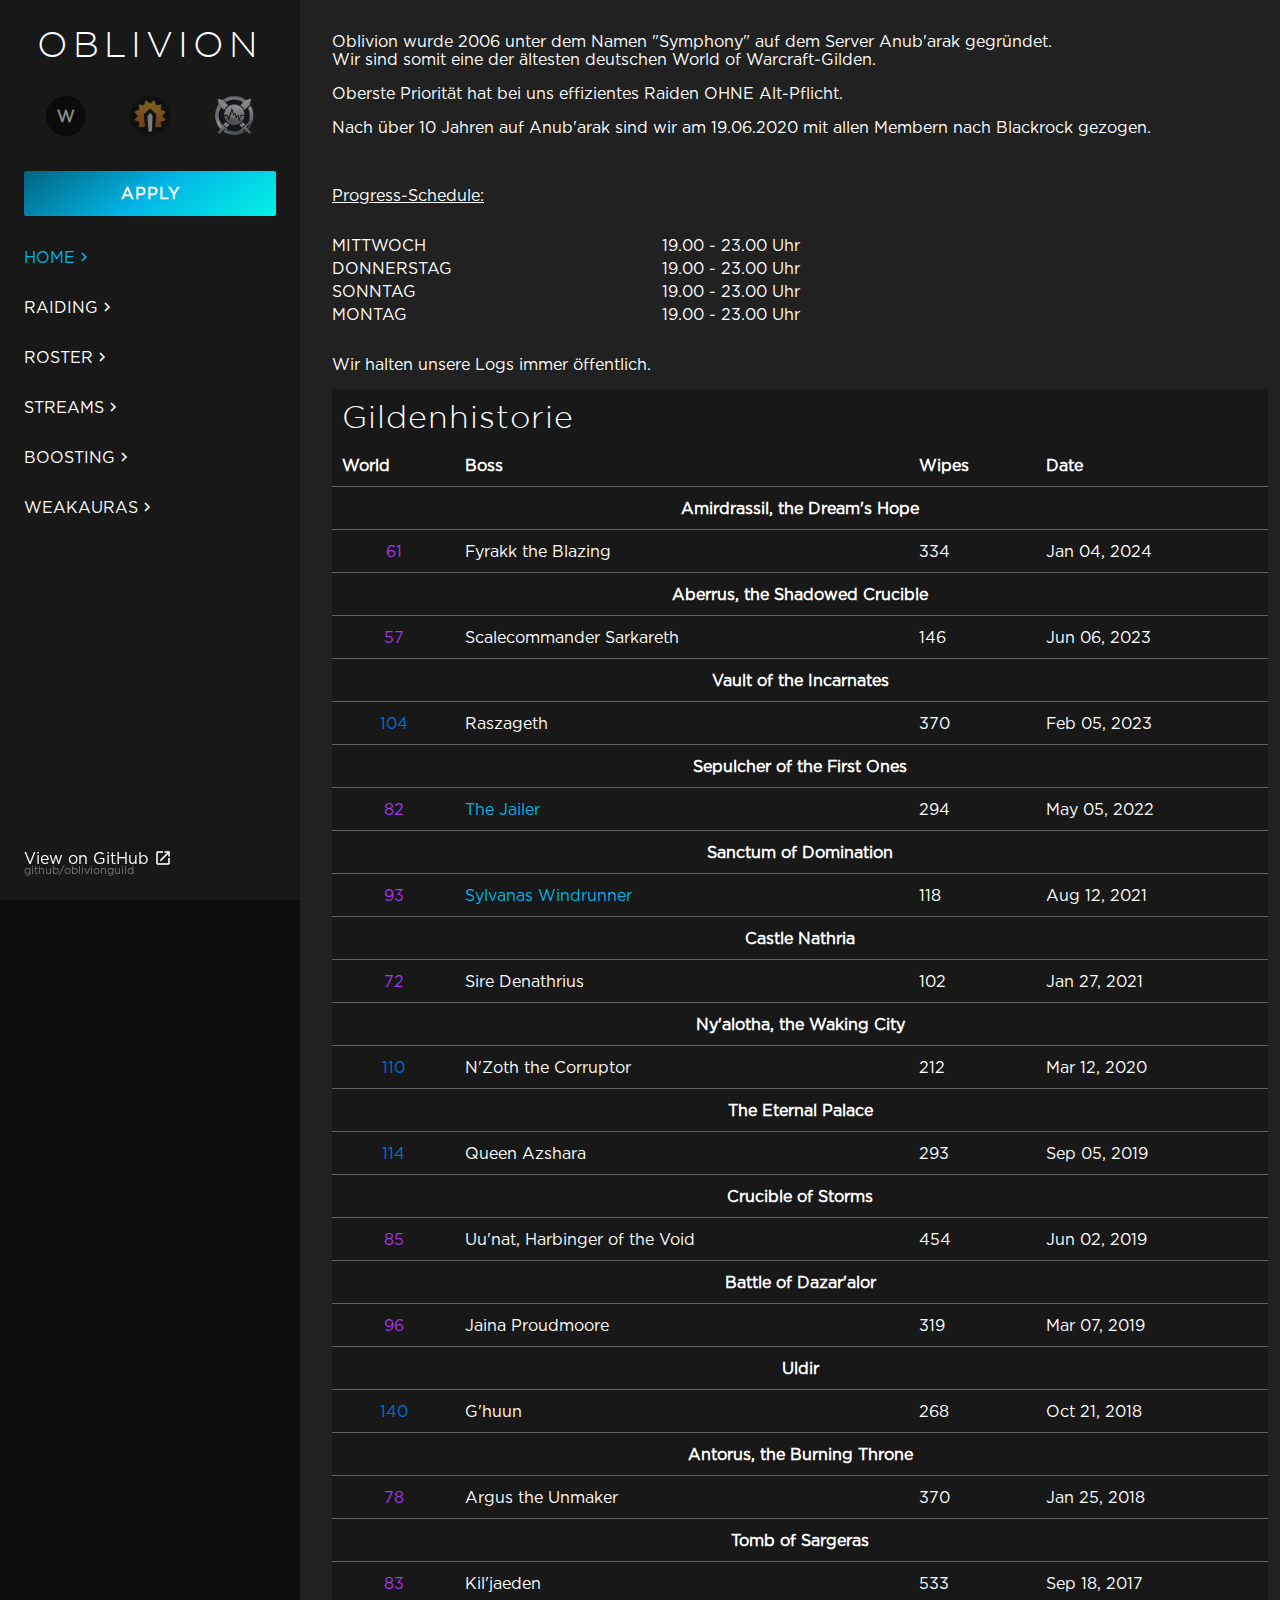
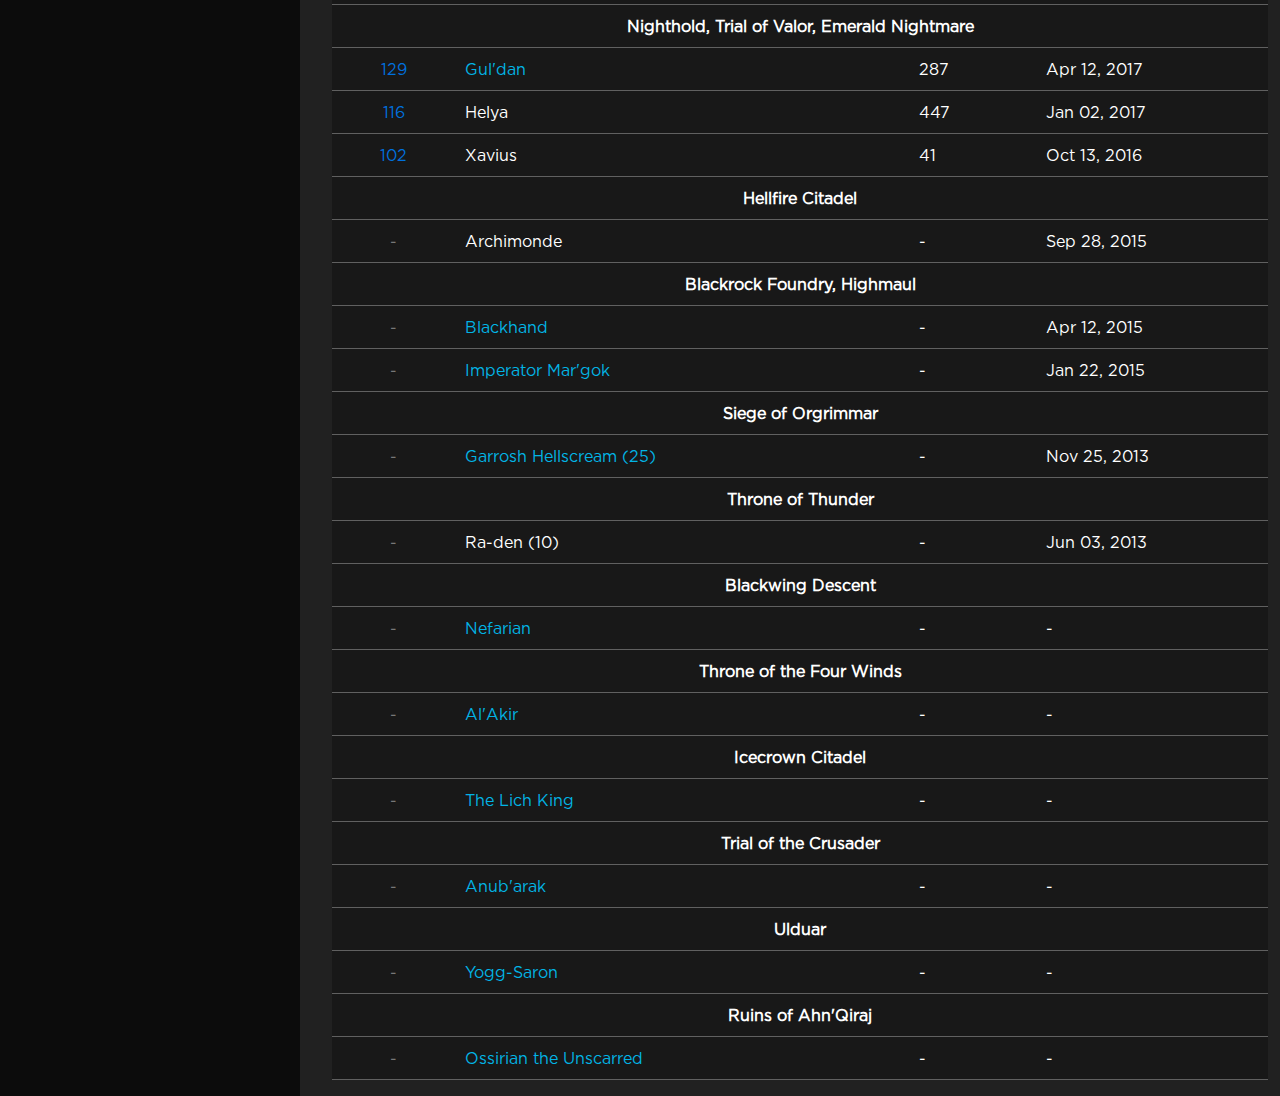
==== index.html @ e11395f4 "Initial commit" ====
<!doctype html>
<html>

<head>
    <meta charset="utf-8">
    <meta http-equiv="X-UA-Compatible" content="chrome=1">
    <title>Oblivion</title>

    <link rel="shortcut icon" type="image/x-icon" href="favicon.ico">
    <link rel="stylesheet" href="stylesheets/styles.css">
    <link href="https://fonts.googleapis.com/icon?family=Material+Icons" rel="stylesheet">
    <script type="text/javascript" src="../javascripts/kill-count.js"></script>
    <script src="javascripts/scale.fix.js"></script>
    <script src="javascripts/kill-count.js"></script>
    <script src="javascripts/navigation.js"></script>
    <meta name="viewport" content="width=device-width">

</head>

<body class="flex-row reset-gutter">
    <nav class="mobile-menu flex-row display-mobile">
        <i class="material-icons md-36 mobile-menu-icon" onclick="openNav()">menu</i>
        <h1 class="main-header nav-header"><a href="https://sheffywow.github.io/oblivionguild/">OBLIVION</a></h1>
    </nav>

    <nav class="flex-col navigation" id="navigation">
        <header>
            <h1 class="main-header nav-header display-desktop"><a href="https://sheffywow.github.io/oblivionguild/">OBLIVION</a></h1>
            <i class="material-icons md-36 mobile-menu-icon close-icon display-mobile" onclick="closeNav()">close</i>
        </header>

        <ul class="flex-row icons">
            <li class="wowprogress-bg">
                <!-- wowprogress favicon is so fucking scuffed that I just re-created it manually -->
                <a href=https://www.wowprogress.com/guild/eu/blackrock/Oblivion target="_blank" rel="noopener noreferrer"><span class="wowprogress">W</span></a>
            </li>
            <li>
                <a href=https://raider.io/guilds/eu/blackrock/Oblivion target="_blank" rel="noopener noreferrer"><img class="icon" src="assets/media/icons/raiderio.png" alt="raiderio"></a>
            </li>

            <li>
                <a href=https://www.warcraftlogs.com/guild/id/563170 target="_blank" rel="noopener noreferrer"><img class="icon" src="assets/media/icons/warcraftlogs.png" alt="warcraftlogs"></a>
            </li>
        </ul>

        <button class="button">
            <a href="https://docs.google.com/forms/d/1l9cmVak1sj0khKXrwM1TPaDcbWHRt3GA8wIcr7lhYjU" class="apply" target="_blank" rel="noopener noreferrer">APPLY</a>
        </button>

        <ul class="legend">
            <li><a href="/oblivionguild/" class="flex-row"><span class="emphasize">HOME </span><i
                        class="emphasize material-icons md-18">navigate_next</i></a></li>
            <li><a href="/oblivionguild/pages/raiding" class="flex-row"><span>RAIDING </span><i
                        class="material-icons md-18">navigate_next</i></a></li>
            <li><a href="/oblivionguild/pages/roster" class="flex-row"><span>ROSTER</span><i
                        class="material-icons md-18">navigate_next</i></a></li>
            <li><a href="/oblivionguild/pages/streams" class="flex-row"><span>STREAMS </span><i
                        class="material-icons md-18">navigate_next</i></a></li>
            <li><a href="/oblivionguild/pages/boosting" class="flex-row"><span>BOOSTING </span><i
                        class="material-icons md-18">navigate_next</i></a></li>
            <!--<li><a href="oblivionguild/pages/videos">Videos/</a></li>-->
            <li><a href="https://wago.io/p/squallne" target="_blank" rel="noopener noreferrer" class="flex-row"><span>WEAKAURAS</span><i
                        class="material-icons md-18">navigate_next</i></a></li>
        </ul>

        <a class="github-link display-desktop" href="https://github.com/SheffyWoW/oblivionguild" target="_blank" rel="noopener noreferrer"><span class="flex-row">View on GitHub<i
                    class="material-icons md-18 open-new-icon">open_in_new</i></span>
            <small>github/oblivionguild</small></a>
    </nav>

    <section class="main-content flex-col">
        <div class="text-content">
            <p>Oblivion wurde 2006 unter dem Namen "Symphony" auf dem Server Anub'arak gegründet.
            <br>Wir sind somit eine der ältesten deutschen World of Warcraft-Gilden.</p>
            <p>Oberste Priorität hat bei uns effizientes Raiden <span>OHNE</span> Alt-Pflicht.
            </p>

            <p> Nach über 10 Jahren auf Anub'arak sind wir am 19.06.2020 mit allen Membern nach Blackrock gezogen.</p>
            <br/>
            <p><u>Progress-Schedule:</u></p>
            <ul class="raid-schedule">
                <li><span>MITTWOCH</span> 19.00 - 23.00 Uhr</span></li>
                <li><span>DONNERSTAG</span><span> 19.00 - 23.00 Uhr</span></li>
                <li><span>SONNTAG</span><span> 19.00 - 23.00 Uhr</span></li>
                <li><span>MONTAG</span><span> 19.00 - 23.00 Uhr</span></li>
                </li>
            </ul>

            <p>Wir halten unsere Logs immer öffentlich.</p>
            </div>

            <div class="table-content">
                <div class="table-header">
                    <h2 class="main-header display-desktop">Gildenhistorie</h2>
                    <h2 class="main-header display-mobile">Gildenhistorie</h2>

                </div>

                <table class="kill-count-table" id="kill-count-table">
                    <tbody>
                        <tr>
                            <th>World</th>
                            <th>Boss</th>
                            <th>Wipes</th>
                            <th>Date</th>
                        </tr>
                            <td colspan="4" class="tier"><strong>Amirdrassil, the Dream's Hope</strong></td>
                        </tr>
                        <tr>
                            <td class="world-rank">61</td>
                            <td>Fyrakk the Blazing</td>
                            <td>334</td>
                            <td>Jan 04, 2024</td>
                            </tr>
                            <td colspan="4" class="tier"><strong>Aberrus, the Shadowed Crucible</strong></td>
                        </tr>
                        <tr>
                            <td class="world-rank">57</td>
                            <td>Scalecommander Sarkareth</td>
                            <td>146</td>
                            <td>Jun 06, 2023</td>
                            </tr>
                        <tr>
                            <td colspan="4" class="tier"><strong>Vault of the Incarnates</strong></td>
                        </tr>
                        <tr>
                            <td class="world-rank">104</td>
                            <td>Raszageth</td>
                            <td>370</td>
                            <td>Feb 05, 2023</td>
                            </tr>
                        <tr>
                            <td colspan="4" class="tier"><strong>Sepulcher of the First Ones</strong></td>
                        </tr>
                        <tr>
                            <td class="world-rank">82</td>
                            <td class="emphasize"><a href="https://raw.githubusercontent.com/sheffywow/oblivionguild/master/assets/media/T28_Sepulcher/oblivion_jailer.png">The Jailer</td>
                            <td>294</td>
                            <td>May 05, 2022</td>
                            </tr>
                        <tr>
                            <td colspan="4" class="tier"><strong>Sanctum of Domination</strong></td>
                        </tr>
                        <tr>
                            <td class="world-rank">93</td>
                            <td class="emphasize"><a href="https://raw.githubusercontent.com/sheffywow/oblivionguild/master/assets/media/T27_Sanctum/oblivion_sylvanas.png">Sylvanas Windrunner</td>
                            <td>118</td>
                            <td>Aug 12, 2021</td>
                            </tr>
                        <tr>
                            <td colspan="4" class="tier"><strong>Castle Nathria</strong></td>
                        </tr>
                        <tr>
                            <td class="world-rank">72</td>
                            <td>Sire Denathrius</td>
                            <td>102</td>
                            <td>Jan 27, 2021</td>
                            </tr>
                        <tr>
                            <td colspan="4" class="tier"><strong>Ny'alotha, the Waking City</strong></td>
                        </tr>
                        <tr>
                            <td class="world-rank">110</td>
                            <td>N'Zoth the Corruptor</td>
                        <td>212</td>
                        <td>Mar 12, 2020</td>
                        </tr>
                        <tr>
                            <td colspan="4"><strong>The Eternal Palace</strong></td>
                        </tr>
                        <tr>
                            <td class="world-rank">114</td>
                            <td>Queen Azshara</td>
                        <td>293</td>
                        <td>Sep 05, 2019</td>
                        </tr>
                        <tr><td colspan="4"><strong>Crucible of Storms</strong></td></tr>
                    <tr>
                        <td class="world-rank">85</td>
                        <td>Uu'nat, Harbinger of the Void</td>
                        <td>454</td>
                        <td>Jun 02, 2019</td>
                    </tr>
                    <tr><td colspan="4"><strong>Battle of Dazar'alor</strong></td></tr>
                    <tr>
                        <td class="world-rank">96</td>
                        <td>Jaina Proudmoore</td>
                            <td>319</td>
                            <td>Mar 07, 2019</td>
                        </tr>
                            <td colspan="4"><strong>Uldir</strong></td>
                        </tr>
                        <tr>
                            <td class="world-rank">140</td>
                            <td>G'huun</td>
                            <td>268</td>
                            <td>Oct 21, 2018</td>
                        </tr>
                            <td colspan="4"><strong>Antorus, the Burning Throne</strong></td>
                        </tr>
                        <tr>
                            <td class="world-rank">78</td>
                            <td>Argus the Unmaker</td>
                            <td>370</td>
                            <td>Jan 25, 2018</td>
                        </tr>
                            <td colspan="4"><strong>Tomb of Sargeras</strong></td>
                        </tr>
                        <tr>
                            <td class="world-rank">83</td>
                            <td>Kil'jaeden</td>
                            <td>533</td>
                            <td>Sep 18, 2017</td>
                        </tr>
                            <td colspan="4"><strong>Nighthold, Trial of Valor, Emerald Nightmare</strong></td>
                        </tr>
                        <tr>
                            <td class="world-rank">129</td>
                            <td class="emphasize"><a href="https://raw.githubusercontent.com/sheffywow/oblivionguild/master/assets/media/T19_Nighthold/oblivion_guldan.png">Gul'dan</a></td>
                            <td>287</td>
                            <td>Apr 12, 2017</td>
                        </tr>
                        <tr>
                            <td class="world-rank">116</td>
                            <td>Helya</td>
                            <td>447</td>
                            <td>Jan 02, 2017</td>
                        </tr>
                        <tr>
                            <td class="world-rank">102</td>
                            <td>Xavius</td>
                            <td>41</td>
                            <td>Oct 13, 2016</td>
                        </tr>
                        <tr>
                            <td colspan="4"><strong>Hellfire Citadel</strong></td>
                        </tr>
                        <tr>
                            <td class="world-rank">-</td>
                            <td>Archimonde</td>
                            <td>-</td>
                            <td>Sep 28, 2015</td>
                        </tr>
                            <td colspan="4"><strong>Blackrock Foundry, Highmaul</strong></td>
                        </tr>
                        <tr>
                            <td class="world-rank">-</td>
                            <td class="emphasize"><a href="https://raw.githubusercontent.com/sheffywow/oblivionguild/master/assets/media/T17_BlackrockFoundry/oblivion_blackhand.png">Blackhand</a></td>
                            <td>-</td>
                            <td>Apr 12, 2015</td>
                        </tr>
                        <tr>
                            <td class="world-rank">-</td>
                            <td class="emphasize"><a href="https://raw.githubusercontent.com/sheffywow/oblivionguild/master/assets/media/T17_Highmaul/oblivion_margok.png">Imperator Mar'gok</a></td>
                            <td>-</td>
                            <td>Jan 22, 2015</td>
                        </tr>
                            <td colspan="4"><strong>Siege of Orgrimmar</strong></td>
                        </tr>
                        <tr>
                            <td class="world-rank">-</td>
                            <td class="emphasize"><a href="https://raw.githubusercontent.com/sheffywow/oblivionguild/master/assets/media/T16_SiegeOfOrgrimmar/oblivion_garrosh25.png">Garrosh Hellscream (25)</a></td>
                            <td>-</td>
                            <td>Nov 25, 2013</td>
                        </tr>
                            <td colspan="4"><strong>Throne of Thunder</strong></td>
                        </tr>
                        <tr>
                            <td class="world-rank">-</td>
                            <td>Ra-den (10)</td>
                            <td>-</td>
                            <td>Jun 03, 2013</td>
                        </tr>
                        <td colspan="4"><strong>Blackwing Descent</strong></td>
                        </tr>
                        <tr>
                            <td class="world-rank">-</td>
                            <td class="emphasize"><a href="https://raw.githubusercontent.com/sheffywow/oblivionguild/master/assets/media/T11_BlackwingDescent/oblivion_nefarian.png">Nefarian</a></td>
                            <td>-</td>
                            <td>-</td>
                        </tr>
                        <td colspan="4"><strong>Throne of the Four Winds</strong></td>
                        </tr>
                        <tr>
                            <td class="world-rank">-</td>
                            <td class="emphasize"><a href="https://raw.githubusercontent.com/sheffywow/oblivionguild/master/assets/media/T11_ThroneOfTheFourWinds/oblivion_alakir.png">Al'Akir</a></td>
                            <td>-</td>
                            <td>-</td>
                        </tr>
                        <td colspan="4"><strong>Icecrown Citadel</strong></td>
                        </tr>
                        <tr>
                            <td class="world-rank">-</td>
                            <td class="emphasize"><a href="https://raw.githubusercontent.com/sheffywow/oblivionguild/master/assets/media/T10_IcecrownCitadel/oblivion_lichking.png">The Lich King</a></td>
                            <td>-</td>
                            <td>-</td>
                        </tr>
                        <td colspan="4"><strong>Trial of the Crusader</strong></td>
                        </tr>
                        <tr>
                            <td class="world-rank">-</td>
                            <td class="emphasize"><a href="https://raw.githubusercontent.com/sheffywow/oblivionguild/master/assets/media/T9_TrialOfTheCrusader/oblivion_anubarak.png">Anub'arak</a></td>
                            <td>-</td>
                            <td>-</td>
                        </tr>
                        <td colspan="4"><strong>Ulduar</strong></td>
                        </tr>
                        <tr>
                            <td class="world-rank">-</td>
                            <td class="emphasize"><a href="https://raw.githubusercontent.com/sheffywow/oblivionguild/master/assets/media/T8_Ulduar/oblivion_yoggsaron.png">Yogg-Saron</a></td>
                            <td>-</td>
                            <td>-</td>
                        </tr>
                        <td colspan="4"><strong>Ruins of Ahn'Qiraj</strong></td>
                        </tr>
                        <tr>
                            <td class="world-rank">-</td>
                            <td class="emphasize"><a href="https://raw.githubusercontent.com/sheffywow/oblivionguild/master/assets/media/T3.5_RuinsOfAhnQiraj/oblivion_ossirian.png">Ossirian the Unscarred</a></td>
                            <td>-</td>
                            <td>-</td>
                        </tr>
                    </tbody>
                </table>
            </div>

    </section>

</body>

</html>
---- stylesheets/styles.css ----
@import url('/stylesheets/material-icons.css');
    /* TODO: REMOVE REDUNDANT CODE */
    /* CSS Variables */
    
     :root {
        --primary-color: #02B4E5;
        --secondary-color: #02F2E6;
        --default-margin: 16px 32px;
        --text-color: white;
        --secondary-text-color: #777;
        --background-primary: rgb(12, 12, 12);
        --background-secondary: rgb(24, 24, 24);
        --background-dark: rgb(33, 33, 33);
    }
    
    @font-face {
        font-family: 'Oblivion';
        src: url('../assets/fonts/Gotham-Font/HomepageBaukasten-Book.woff');
    }
    
    @font-face {
        font-family: 'Oblivion-header';
        src: url('../assets/fonts/Gotham-Font/GothamLight.ttf');
    }
    
    @font-face {
        font-family: 'Oblivion-apply';
        src: url('../assets/fonts/Gotham-Font/GothamMedium.ttf');
    }
    /* Common asset classes */
    
    .flex-row {
        display: flex;
        flex-direction: row;
    }
    
    .flex-col {
        display: flex;
        flex-direction: column;
    }
    
    .reset-gutter {
        padding: 0;
        margin: 0;
    }
    
    a {
        color: white;
        text-decoration: none;
    }
    
    .emphasize,
    .emphasize a {
        color: var(--primary-color) !important;
    }
    
    body {
        margin: 0 auto !important;
        width: 1300px;
        background-color: var(--background-primary);
        color: var(--text-color);
        font-family: 'Oblivion';
    }
    
    * {
        box-sizing: border-box;
    }
    
    h1,
    h2,
    h3,
    h4,
    h5,
    h6 {
        color: var(--text-color);
        margin: 0 0 20px;
    }
    
    h1,
    h2,
    h3 {
        line-height: 1.1;
    }
    
    a:hover {
        color: var(--primary-color);
    }
    /* make scrollbar transparent */
    
     ::-webkit-scrollbar {
        width: 0px;
        background: transparent;
    }
    /* NAVIGATION */
    
    .navigation {
        background-color: var(--background-secondary);
        padding: 24px;
        height: 100vh;
        width: 300px;
        position: fixed;
        transition: 0.4s;
    }
    
    .navigation * {
        transition: none;
    }
    
    .main-header {
        font-family: 'Oblivion-header';
        width: 250px;
        font-size: 36px;
        font-weight: 500;
        letter-spacing: 5px;
        text-align: center;
        margin: 0;
    }
    
    .nav-header:hover {
        cursor: pointer;
    }
    
    .wowprogress-bg {
        width: 40px;
        height: 40px;
        background-color: black;
        opacity: 0.5;
        border-radius: 50%;
        text-align: center;
        transition: 0.2s;
    }
    
    .wowprogress-bg:hover {
        opacity: 1;
        cursor: pointer;
        transform: scale(1.2);
    }
    
    .wowprogress {
        font-weight: bolder;
        font-size: 16px;
        line-height: 40px;
        color: white;
    }
    
    a small {
        font-size: 11px;
        color: #777;
        margin-top: -0.3em;
        display: block;
    }
    
    .github-link {
        position: fixed;
        bottom: 24px;
    }
    
    .open-new-icon {
        margin-left: 5px;
    }
    /* MAIN-CONTENT */
    
    .main-content {
        padding: var(--default-margin);
        background-color: var(--background-dark);
        width: 100%;
        margin-left: 300px;
        min-height: 100vh;
    }
    
    blockquote {
        border-left: 1px solid #e5e5e5;
        margin: 0;
        padding: 0 0 0 20px;
        font-style: italic;
    }
    
    .table-header {
        width: 100%;
        height: 55px;
        background-color: var(--background-secondary);
        text-align: center;
    }
    
    .table-header h2 {
        width: 100%;
        text-align: start;
        padding: 10px;
        letter-spacing: 1px;
        font-size: 32px;
    }
    
    .excerpt-container {
        border: 10px solid var(--background-secondary);
        border-top: 0;
    }
    /* TABLE STYLING */
    
    table {
        width: 100%;
        border-collapse: collapse;
        background-color: var(--background-secondary);
    }
    
    th,
    td {
        text-align: left;
        padding: 12px 10px;
        border-bottom: 1px solid #606060;
    }
    
    td:nth-child(1) {
        text-align: center;
    }
    
    dt {
        color: #444;
        font-weight: 500;
    }
    
    th {
        color: var(--text-color);
    }
    
    img {
        max-width: 100%;
    }
    
    img.icon {
        width: 40px;
        height: 40px;
        opacity: 0.5;
        transition: 0.2s
    }

    img.icon:hover {
        opacity: 1.0;
        transform: scale(1.2);
    }
    
    .button {
        list-style: none;
        min-height: 45px;
        padding: 0;
        background: linear-gradient(145deg, #016480 0, var(--primary-color), #02F2E6 100%);
        border-radius: 2px;
        border: none;
        width: 100%;
        transition: 0.5s;
    }
    
    .button:hover {
        cursor: pointer;
        background: linear-gradient(325deg, #016480 0, var(--primary-color), #02F2E6 100%);
    }
    
    .button .apply {
        font-family: 'Oblivion';
        font-size: 16px;
        font-weight: 700;
        letter-spacing: 1px;
    }
    
    .apply:hover {
        color: white;
    }
    
    ul {
        list-style: none;
        padding: 0;
        justify-content: space-around;
        margin: 32px 0;
    }
    
    ul.legend {
        list-style: none;
        padding: 0;
        margin: 32px 0;
    }
    
    ul.legend li {
        padding-bottom: 32px;
    }
    
    .raid-schedule li {
        display: flex;
        flex-direction: row;
        max-width: 50%;
        justify-content: space-between;
        margin-bottom: 5px;
    }
    
    .boosting-prices li {
        display: flex;
        flex-direction: row;
        max-width: 45%;
        justify-content: space-between;
        margin-bottom: 12px;
    }

    p.space {
        padding-top: 10px;
    }
    
    strong {
        color: var(--text-color);
        font-weight: 600;
    }
    
    small {
        font-size: 11px;
    }
    
    .display-mobile {
        display: none !important;
    }
    
    @media screen and (max-width: 960px) {
        body {
            width: 100%;
        }
        .navigation {
            width: 75vw;
            left: -75vw;
            position: fixed;
            top: 0;
            bottom: 0;
            height: 100vh;
            padding: 15px 24px 24px 24px;
            box-sizing: border-box;
            overflow-x: hidden;
            border-right: rgba(255, 255, 255, 0.6) 1px solid;
            z-index: 99;
        }
        .main-content {
            margin-left: 0;
            padding: 15px;
        }
        .table-header {
            height: auto;
        }
        .display-desktop {
            display: none;
        }
        .display-mobile {
            display: flex !important;
        }
        .reset-gutter {
            flex-wrap: wrap;
        }
        .mobile-menu {
            width: 100%;
            flex: 0 0 100%;
            padding: 15px;
            background-color: var(--background-secondary);
            position: sticky;
            z-index: 99;
            top: 0;
            align-self: flex-start;
        }
        .mobile-menu-icon {
            line-height: 39px;
            vertical-align: middle;
        }
        .text-content p:first-child {
            margin-top: 0;
        }
        .close-icon {
            float: right;
        }
        ul.icons {
            margin: 48px 0 32px 0;
        }
        .schedule-info {
            display: none;
        }
    }
    
    @media screen and (max-height: 450px) {
        .legend {
            display: flex;
            flex-direction: row;
            flex-wrap: wrap;
            justify-content: space-between;
        }
    }
    
    @media screen and (min-width: 3000px) {
        body {
            width: 1800px;
        }
        .navigation {
            width: 500px;
        }
        .main-content {
            margin-left: 500px;
        }
        .button {
            height: 60px;
        }
        p,
        span,
        a,
        .button .apply,
        strong {
            font-size: 24px;
        }
        h2.roster-header {
            font-size: 46px;
        }
        h1.main-header a {
            font-size: 3.5vh;
        }
    }
	
	@media screen and (max-width: 768px) {
		.boosting-prices li {
			max-width: 100%;
		}
	}
    
    .rank-legendary {
        color: #FF8000;
    }
    
    .rank-epic {
        color: #A335EE;
    }
    
    .rank-rare {
        color: #0070DD;
    }
    
    .rank-uncommon {
        color: #1EFF00;
    }
    
    .rank-default {
        color: var(--secondary-text-color);
    }
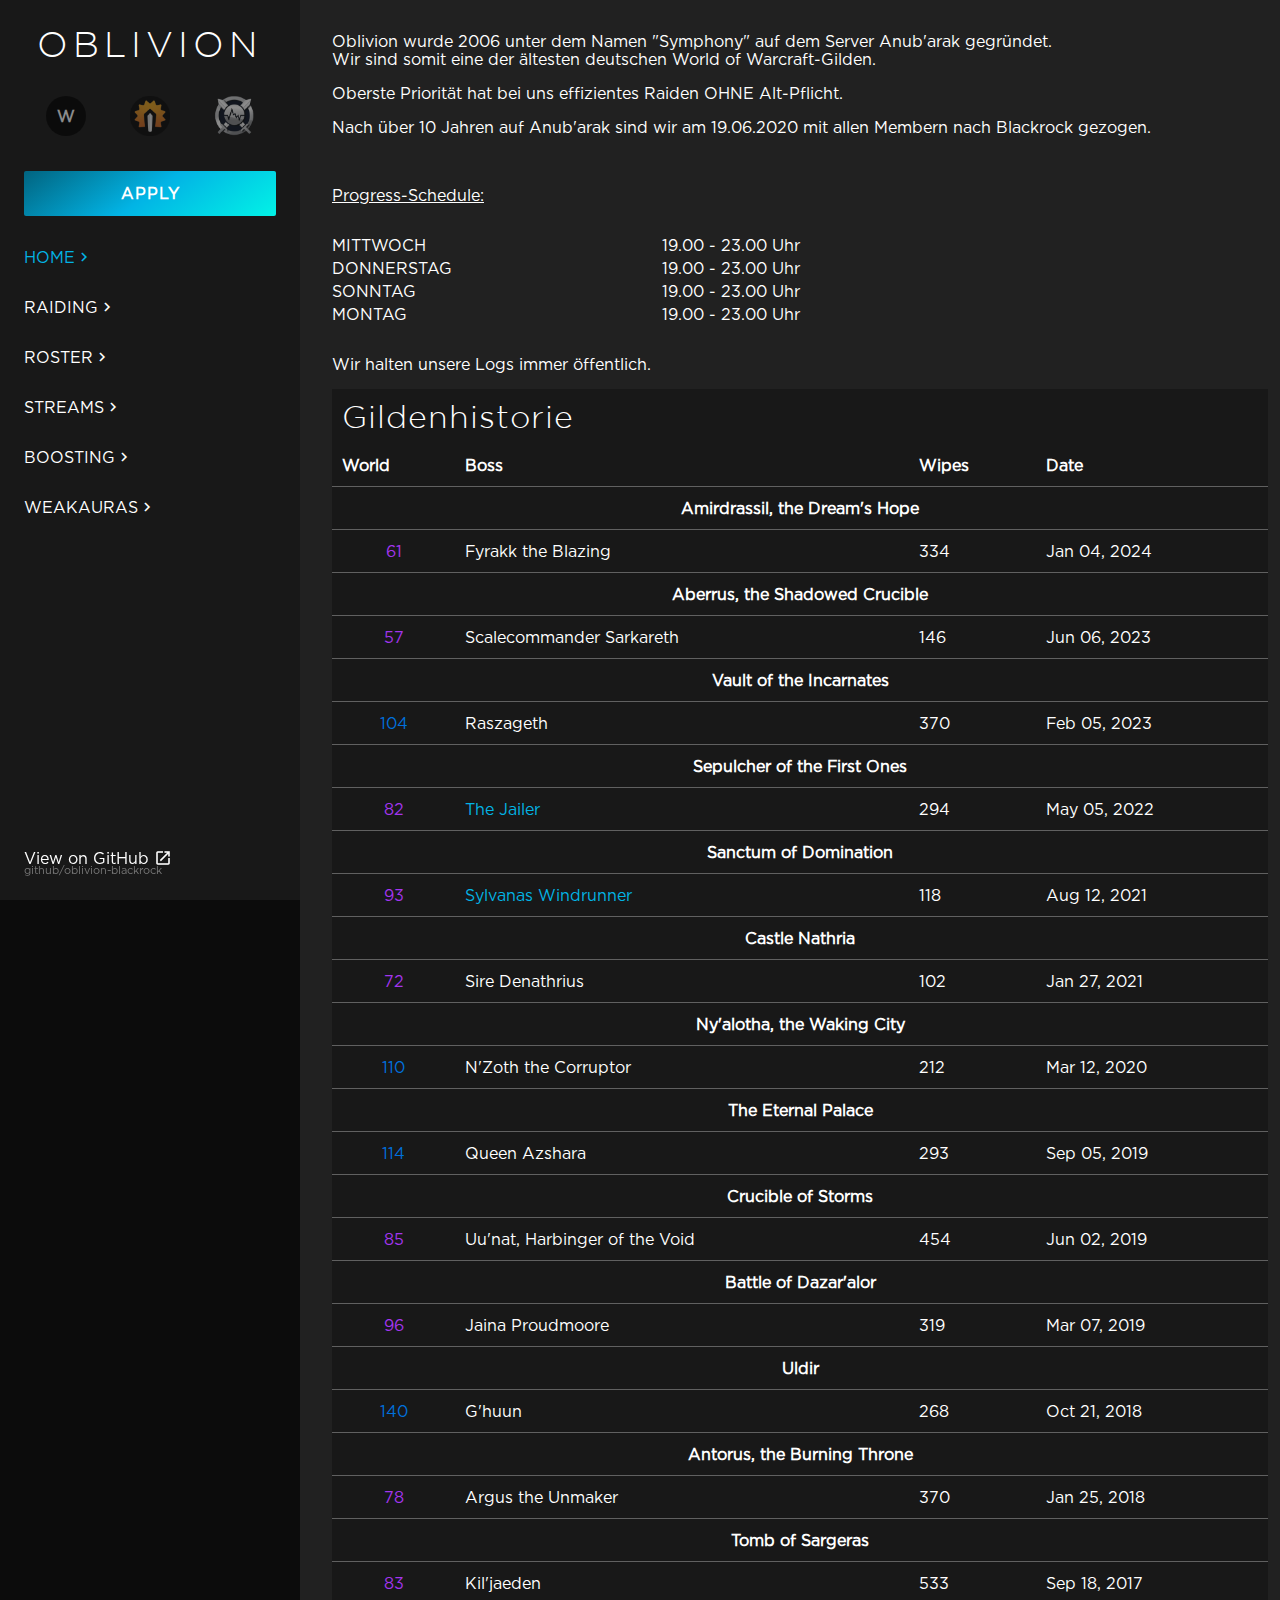
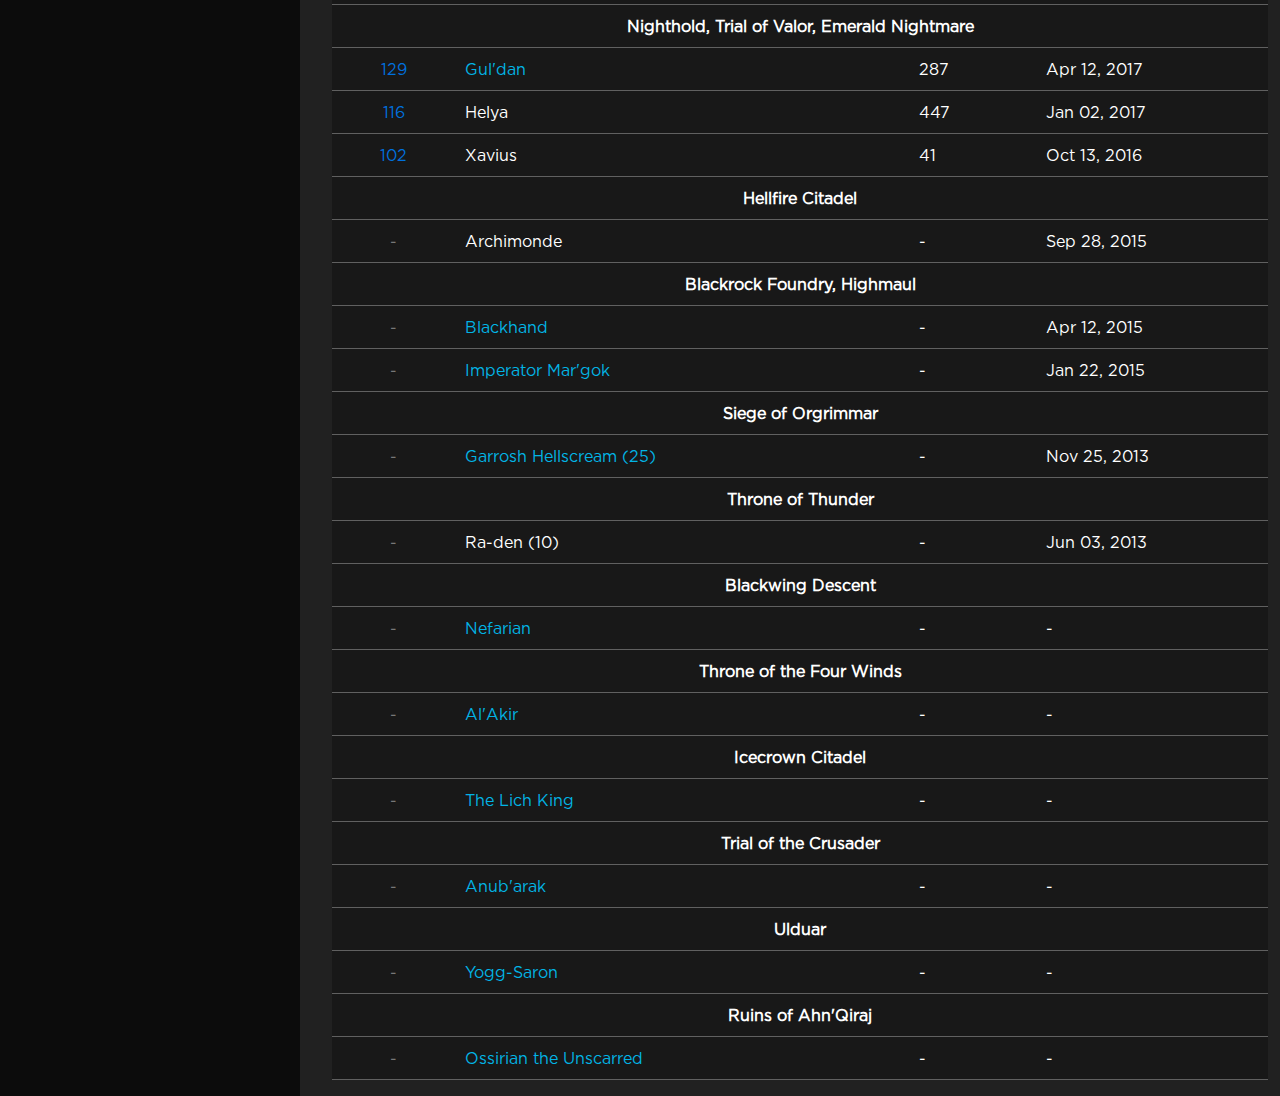
==== commit 34753704: "Update index.html" ====
--- a/index.html
+++ b/index.html
@@ -20,12 +20,12 @@
 <body class="flex-row reset-gutter">
     <nav class="mobile-menu flex-row display-mobile">
         <i class="material-icons md-36 mobile-menu-icon" onclick="openNav()">menu</i>
-        <h1 class="main-header nav-header"><a href="https://sheffywow.github.io/oblivionguild/">OBLIVION</a></h1>
+        <h1 class="main-header nav-header"><a href="https://oblivion-blackrock.github.io/">OBLIVION</a></h1>
     </nav>
 
     <nav class="flex-col navigation" id="navigation">
         <header>
-            <h1 class="main-header nav-header display-desktop"><a href="https://sheffywow.github.io/oblivionguild/">OBLIVION</a></h1>
+            <h1 class="main-header nav-header display-desktop"><a href="https://oblivion-blackrock.github.io/">OBLIVION</a></h1>
             <i class="material-icons md-36 mobile-menu-icon close-icon display-mobile" onclick="closeNav()">close</i>
         </header>
 
@@ -48,24 +48,24 @@
         </button>
 
         <ul class="legend">
-            <li><a href="/oblivionguild/" class="flex-row"><span class="emphasize">HOME </span><i
+            <li><a href="/oblivion-blackrock/" class="flex-row"><span class="emphasize">HOME </span><i
                         class="emphasize material-icons md-18">navigate_next</i></a></li>
-            <li><a href="/oblivionguild/pages/raiding" class="flex-row"><span>RAIDING </span><i
-                        class="material-icons md-18">navigate_next</i></a></li>
-            <li><a href="/oblivionguild/pages/roster" class="flex-row"><span>ROSTER</span><i
-                        class="material-icons md-18">navigate_next</i></a></li>
-            <li><a href="/oblivionguild/pages/streams" class="flex-row"><span>STREAMS </span><i
-                        class="material-icons md-18">navigate_next</i></a></li>
-            <li><a href="/oblivionguild/pages/boosting" class="flex-row"><span>BOOSTING </span><i
-                        class="material-icons md-18">navigate_next</i></a></li>
-            <!--<li><a href="oblivionguild/pages/videos">Videos/</a></li>-->
+            <li><a href="/oblivion-blackrock/pages/raiding" class="flex-row"><span>RAIDING </span><i
+                        class="material-icons md-18">navigate_next</i></a></li>
+            <li><a href="/oblivion-blackrock/pages/roster" class="flex-row"><span>ROSTER</span><i
+                        class="material-icons md-18">navigate_next</i></a></li>
+            <li><a href="/oblivion-blackrock/pages/streams" class="flex-row"><span>STREAMS </span><i
+                        class="material-icons md-18">navigate_next</i></a></li>
+            <li><a href="/oblivion-blackrock/pages/boosting" class="flex-row"><span>BOOSTING </span><i
+                        class="material-icons md-18">navigate_next</i></a></li>
+            <!--<li><a href="oblivion-blackrock/pages/videos">Videos/</a></li>-->
             <li><a href="https://wago.io/p/squallne" target="_blank" rel="noopener noreferrer" class="flex-row"><span>WEAKAURAS</span><i
                         class="material-icons md-18">navigate_next</i></a></li>
         </ul>
 
-        <a class="github-link display-desktop" href="https://github.com/SheffyWoW/oblivionguild" target="_blank" rel="noopener noreferrer"><span class="flex-row">View on GitHub<i
+        <a class="github-link display-desktop" href="https://oblivion-blackrock.github.io/" target="_blank" rel="noopener noreferrer"><span class="flex-row">View on GitHub<i
                     class="material-icons md-18 open-new-icon">open_in_new</i></span>
-            <small>github/oblivionguild</small></a>
+            <small>github/oblivion-blackrock</small></a>
     </nav>
 
     <section class="main-content flex-col">
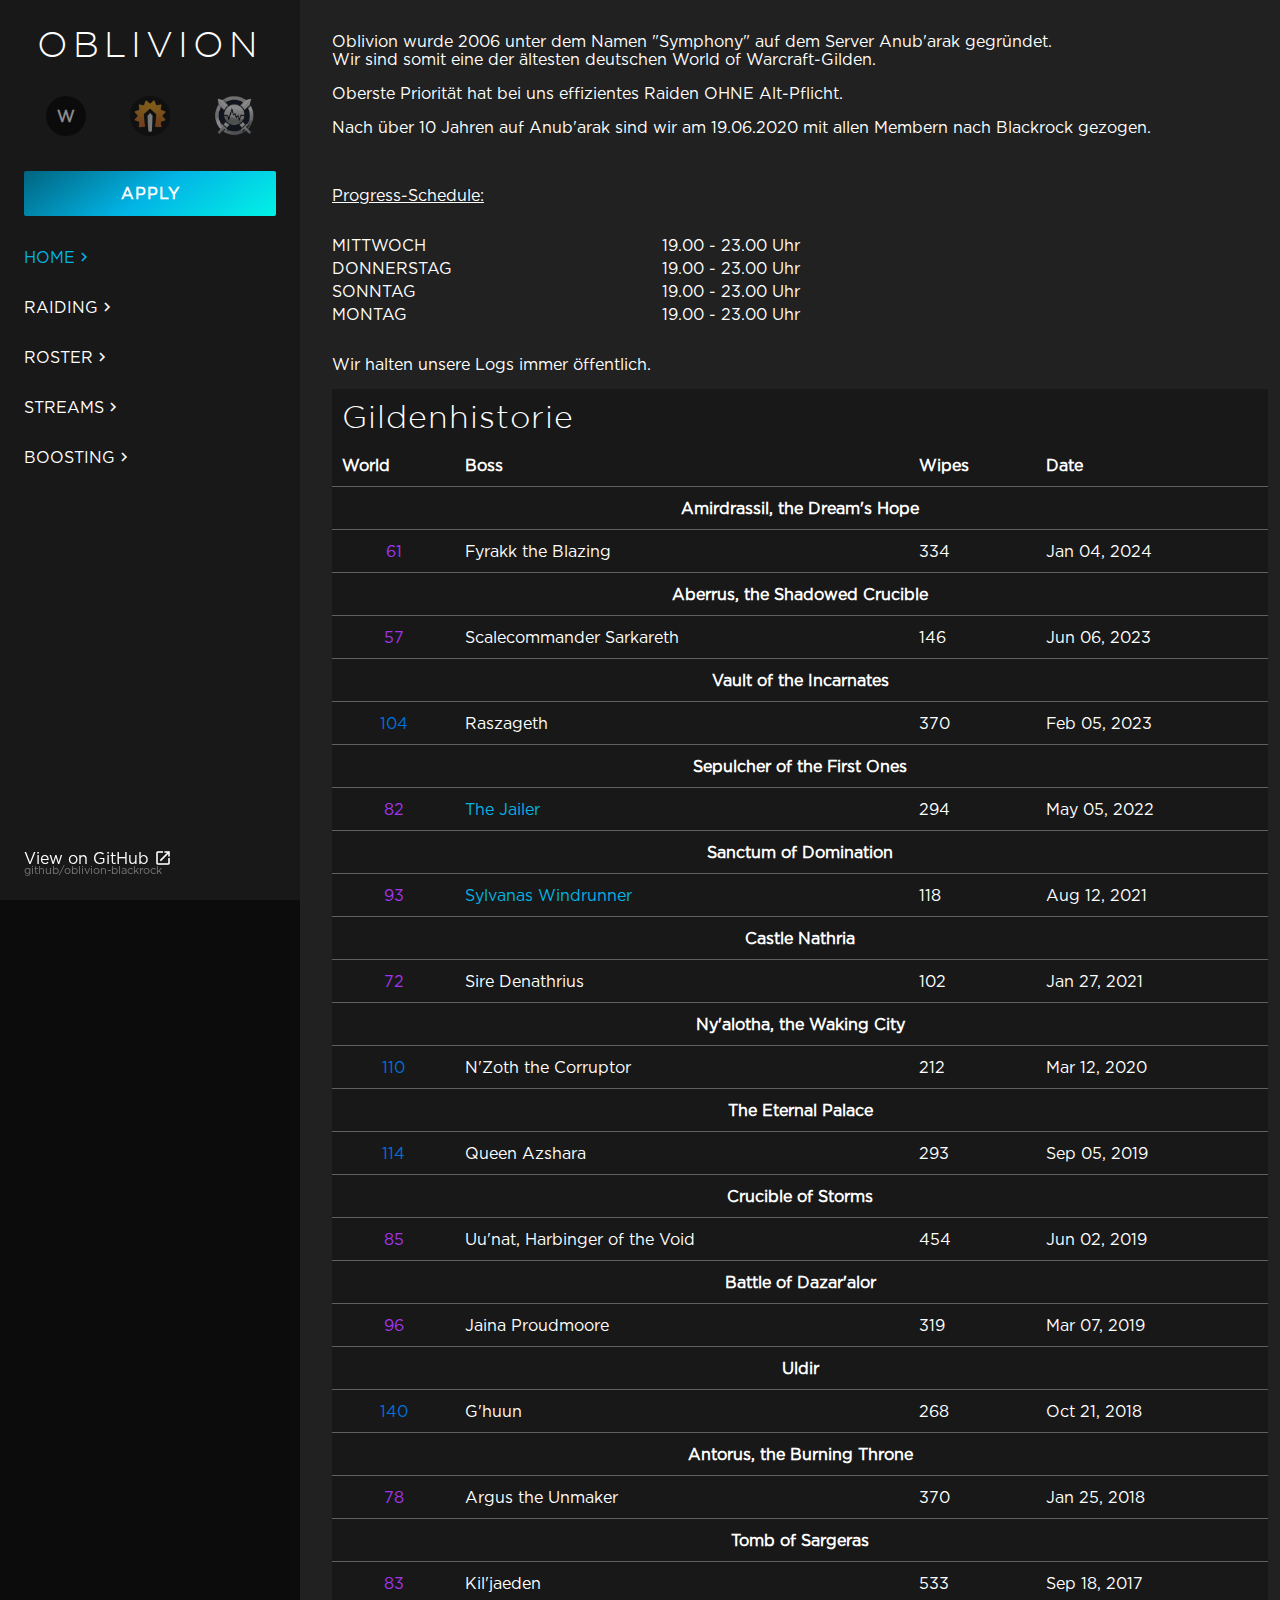
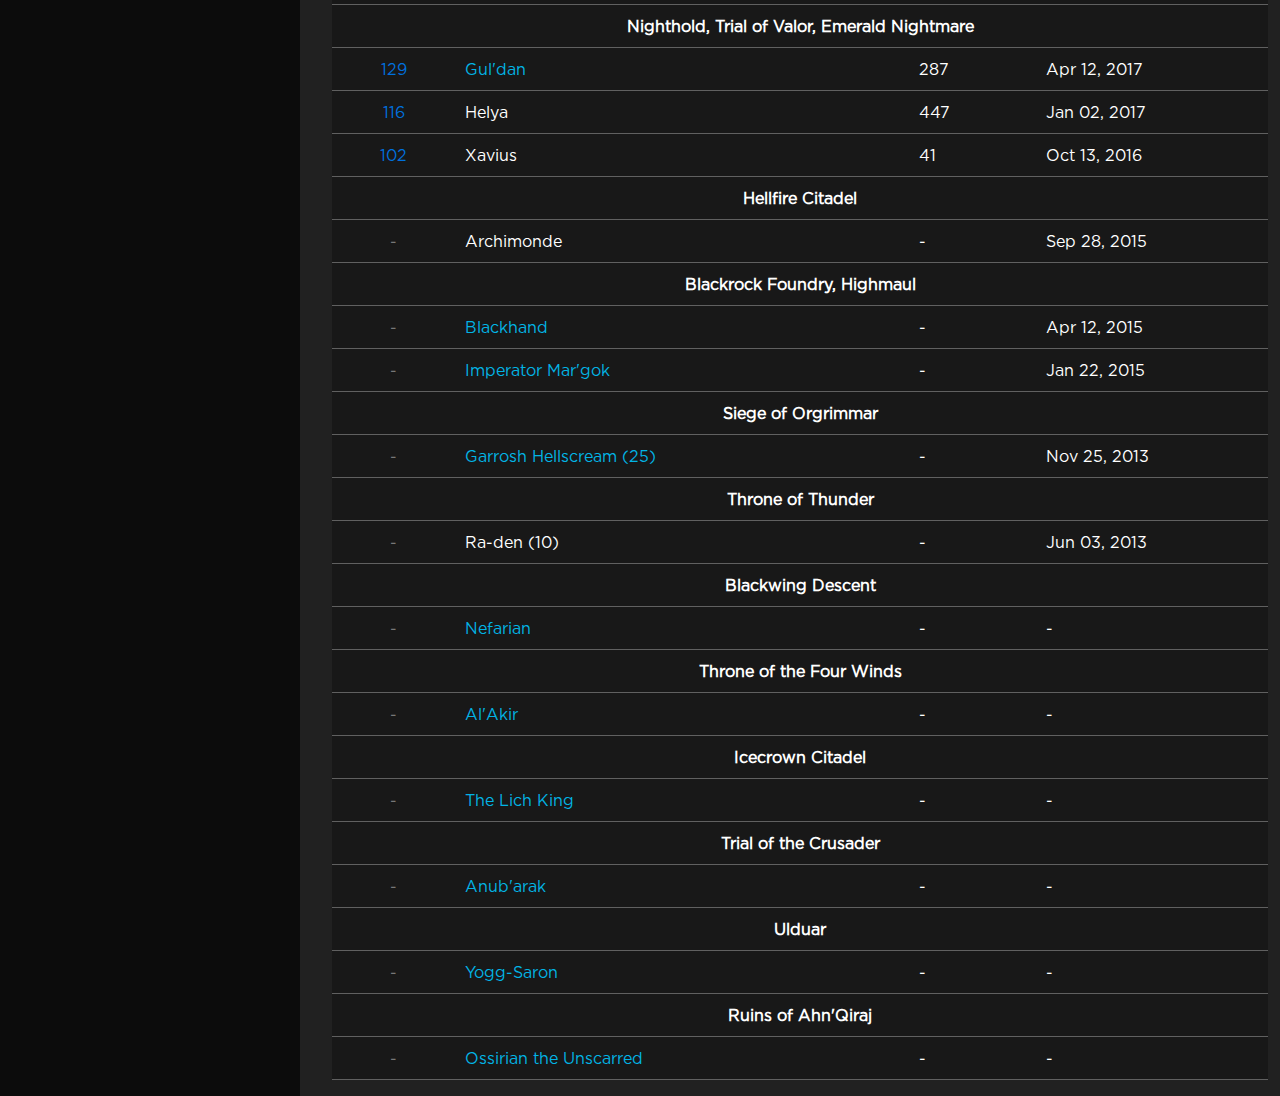
==== commit b02614ce: "Update index.html" ====
--- a/index.html
+++ b/index.html
@@ -48,22 +48,20 @@
         </button>
 
         <ul class="legend">
-            <li><a href="/oblivion-blackrock/" class="flex-row"><span class="emphasize">HOME </span><i
+            <li><a href="/" class="flex-row"><span class="emphasize">HOME </span><i
                         class="emphasize material-icons md-18">navigate_next</i></a></li>
-            <li><a href="/oblivion-blackrock/pages/raiding" class="flex-row"><span>RAIDING </span><i
+            <li><a href="/pages/raiding" class="flex-row"><span>RAIDING </span><i
                         class="material-icons md-18">navigate_next</i></a></li>
-            <li><a href="/oblivion-blackrock/pages/roster" class="flex-row"><span>ROSTER</span><i
+            <li><a href="/pages/roster" class="flex-row"><span>ROSTER</span><i
                         class="material-icons md-18">navigate_next</i></a></li>
-            <li><a href="/oblivion-blackrock/pages/streams" class="flex-row"><span>STREAMS </span><i
+            <li><a href="/pages/streams" class="flex-row"><span>STREAMS </span><i
                         class="material-icons md-18">navigate_next</i></a></li>
-            <li><a href="/oblivion-blackrock/pages/boosting" class="flex-row"><span>BOOSTING </span><i
+            <li><a href="/pages/boosting" class="flex-row"><span>BOOSTING </span><i
                         class="material-icons md-18">navigate_next</i></a></li>
             <!--<li><a href="oblivion-blackrock/pages/videos">Videos/</a></li>-->
-            <li><a href="https://wago.io/p/squallne" target="_blank" rel="noopener noreferrer" class="flex-row"><span>WEAKAURAS</span><i
-                        class="material-icons md-18">navigate_next</i></a></li>
         </ul>
 
-        <a class="github-link display-desktop" href="https://oblivion-blackrock.github.io/" target="_blank" rel="noopener noreferrer"><span class="flex-row">View on GitHub<i
+        <a class="github-link display-desktop" href="https://github.com/oblivion-blackrock/oblivion-blackrock.github.io" target="_blank" rel="noopener noreferrer"><span class="flex-row">View on GitHub<i
                     class="material-icons md-18 open-new-icon">open_in_new</i></span>
             <small>github/oblivion-blackrock</small></a>
     </nav>
